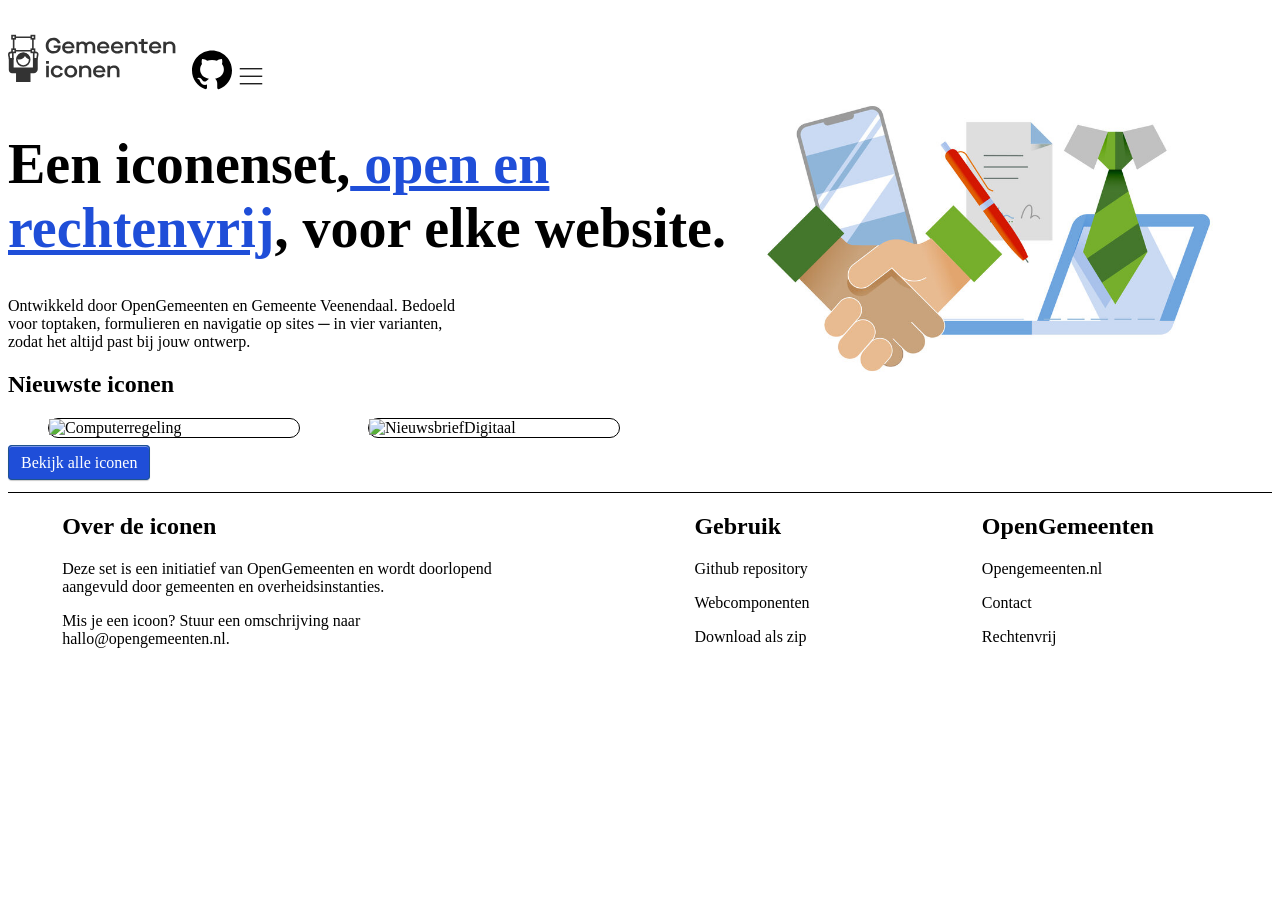
==== index.html @ 954dea54 "Made icons actually work with shared stylesheet" ====
<!DOCTYPE html>
<html lang="nl">
<head>
    <meta charset="UTF-8">
    <meta name="viewport" content="width=device-width, initial-scale=1.0">
    <link rel="stylesheet" href="styles/styles.css">
    <link rel="stylesheet" href="https://rowynn-eu.github.io/fdnd-gi-look-and-feel-styleguide/styleguide-gemeenteniconen.css">
    <title>Homepagina</title>
</head>
<body>
    <header>
        <a href="#main">Ga naar inhoud</a>
        <nav>
           <a href="index.html"><img src="assets/Logo-gemeenteniconen.svg" alt="gemeenteniconen.nl home" width="180"></a>
            <!-- Github logo -->
                <a class="a-github">
                    <svg width="40" height="40" viewBox="0 0 98 96"  class="github">
                        <path
                        d="M41.4395 69.3848C28.8066 67.8535 19.9062 58.7617 19.9062 46.9902C19.9062 42.2051 21.6289 37.0371 24.5 33.5918C23.2559 30.4336 23.4473 23.7344 24.8828 20.959C28.7109 20.4805 33.8789 22.4902 36.9414 25.2656C40.5781 24.1172 44.4062 23.543 49.0957 23.543C53.7852 23.543 57.6133 24.1172 61.0586 25.1699C64.0254 22.4902 69.2891 20.4805 73.1172 20.959C74.457 23.543 74.6484 30.2422 73.4043 33.4961C76.4668 37.1328 78.0937 42.0137 78.0937 46.9902C78.0937 58.7617 69.1934 67.6621 56.3691 69.2891C59.623 71.3945 61.8242 75.9883 61.8242 81.252L61.8242 91.2051C61.8242 94.0762 64.2168 95.7031 67.0879 94.5547C84.4102 87.9512 98 70.6289 98 49.1914C98 22.1074 75.9883 6.69539e-07 48.9043 4.309e-07C21.8203 1.92261e-07 -1.9479e-07 22.1074 -4.3343e-07 49.1914C-6.20631e-07 70.4375 13.4941 88.0469 31.6777 94.6504C34.2617 95.6074 36.75 93.8848 36.75 91.3008L36.75 83.6445C35.4102 84.2188 33.6875 84.6016 32.1562 84.6016C25.8398 84.6016 22.1074 81.1563 19.4277 74.7441C18.375 72.1602 17.2266 70.6289 15.0254 70.3418C13.877 70.2461 13.4941 69.7676 13.4941 69.1934C13.4941 68.0449 15.4082 67.1836 17.3223 67.1836C20.0977 67.1836 22.4902 68.9063 24.9785 72.4473C26.8926 75.2227 28.9023 76.4668 31.2949 76.4668C33.6875 76.4668 35.2187 75.6055 37.4199 73.4043C39.0469 71.7773 40.291 70.3418 41.4395 69.3848Z"
                        fill="black"/>
                     </svg>
                </a>
                <!-- hamburger mmmmmenu -->
                <svg width="30" height="30" viewBox="0 0 24 24" class="hamburger">
                    <line x1="3" y1="7" x2="21" y2="7" stroke="black"></line>
                    <line x1="3" y1="13" x2="21" y2="13" stroke="black"></line>
                    <line x1="3" y1="19" x2="21" y2="19" stroke="black"></line>
                </svg>
                
        </nav>
    </header>

    <main id="main">
        <hgroup>
            <h1>Een iconenset,<a href="royalty-free.html"> open en rechtenvrij</a>, voor elke website.</h1>
            <p> Ontwikkeld door OpenGemeenten en Gemeente Veenendaal. Bedoeld voor toptaken, formulieren en navigatie op
                sites ─ in vier varianten, zodat het altijd past bij jouw ontwerp.</p>
        </hgroup>

        <img src="assets/solliciteren.jpg" alt="" class="illustrations">

        <h2>Nieuwste iconen</h2>
            <ul>
                <li><img src="https://raw.githubusercontent.com/OpenGemeenten/Iconenset/fa603235cc5faf9faaf280a0f7736859b509a581/Svg/Regular/Computerregeling.svg" alt="Computerregeling"></li>
                <li><img src="https://raw.githubusercontent.com/OpenGemeenten/Iconenset/fa603235cc5faf9faaf280a0f7736859b509a581/Svg/Regular/NieuwsbriefDigitaal.svg" alt="NieuwsbriefDigitaal"></li>
            </ul>
            <a href="icons.html" class="icons-link">Bekijk alle iconen</a>
    </main>

    <footer>
        <section class="footer_p">
            <h2>Over de iconen</h2>
                <p>Deze set is een initiatief van OpenGemeenten 
                en wordt doorlopend aangevuld door gemeenten en overheidsinstanties.</p> 
                <p>Mis je een icoon? Stuur een omschrijving naar hallo@opengemeenten.nl.</p>
        </section>
        <section>
            <h2>Gebruik</h2>
                <p>Github repository </p>
                <p>Webcomponenten</p>
                <p>Download als zip</p>
        </section>
        <section>
            <h2>OpenGemeenten</h2>
                <p>Opengemeenten.nl</p>
                <p>Contact</p> 
                <p>Rechtenvrij</p>
        </section>
    </footer>

</body>
</html>
---- styles/styles.css ----
header > a {
    opacity: 0;
    &:focus {
        opacity: 1;
    }
}

h1 {
   max-width: 780px;
   
   a {
    color: #1F4ED8;
}

    @media (min-width: 470px) {
        /* clamp: first is min-width, next is preferred width and last is max-width */
        font-size: clamp(2rem, 7vw, 3.5rem);
        
    }
}

hgroup > p {
    max-width: 450px;
}

.illustrations {
    width: clamp(200px, 40vw + 1rem, 600px);

    @media (min-width: 1280px) {
        position: absolute;
        top: 90px;
        right: 27px;
    }
}

ul {
    list-style-type:"";
    display: grid;
    gap: 20px;

    grid-template-columns: 1fr;
    grid-template-rows: 1fr 1fr;
    @media (min-width:319px) {
        grid-template-columns: 1fr 1fr;
        grid-template-rows: 1fr;
    }


    @media (min-width:650px) {
        grid-template-columns: 300px 300px;
        grid-template-rows: 1fr;
    }

    li {
        border: black 1px solid;
        border-radius: 10px;
        max-width: 250px;
        &:hover {
            box-shadow: 0 4px 8px 0 rgba(0, 0, 0, 0.2), 0 6px 20px 0 rgba(0, 0, 0, 0.19);
            translate: 0 -1px
        }
    }
}

.icons-link {
    border-radius: 4px;
    border: solid 1px #20538D;
    box-shadow: inset 0 1px 0 rgba(255, 255, 255, 0.4), 0 1px 1px rgba(0, 0, 0, 0.2);
    background: #1F4ED8;
    color: #FFF;
    padding: 8px 12px;
    text-decoration: none;
}



footer {

    margin-top: 20px;
    position: relative;
    border-top: 1px solid black;

    @media (min-width: 780px) {
        display: flex;
        justify-content: space-around;

        section {
            margin-right: 4rem;
        }

    }

    .footer_p {
        
        max-width: 460px;
    }
}
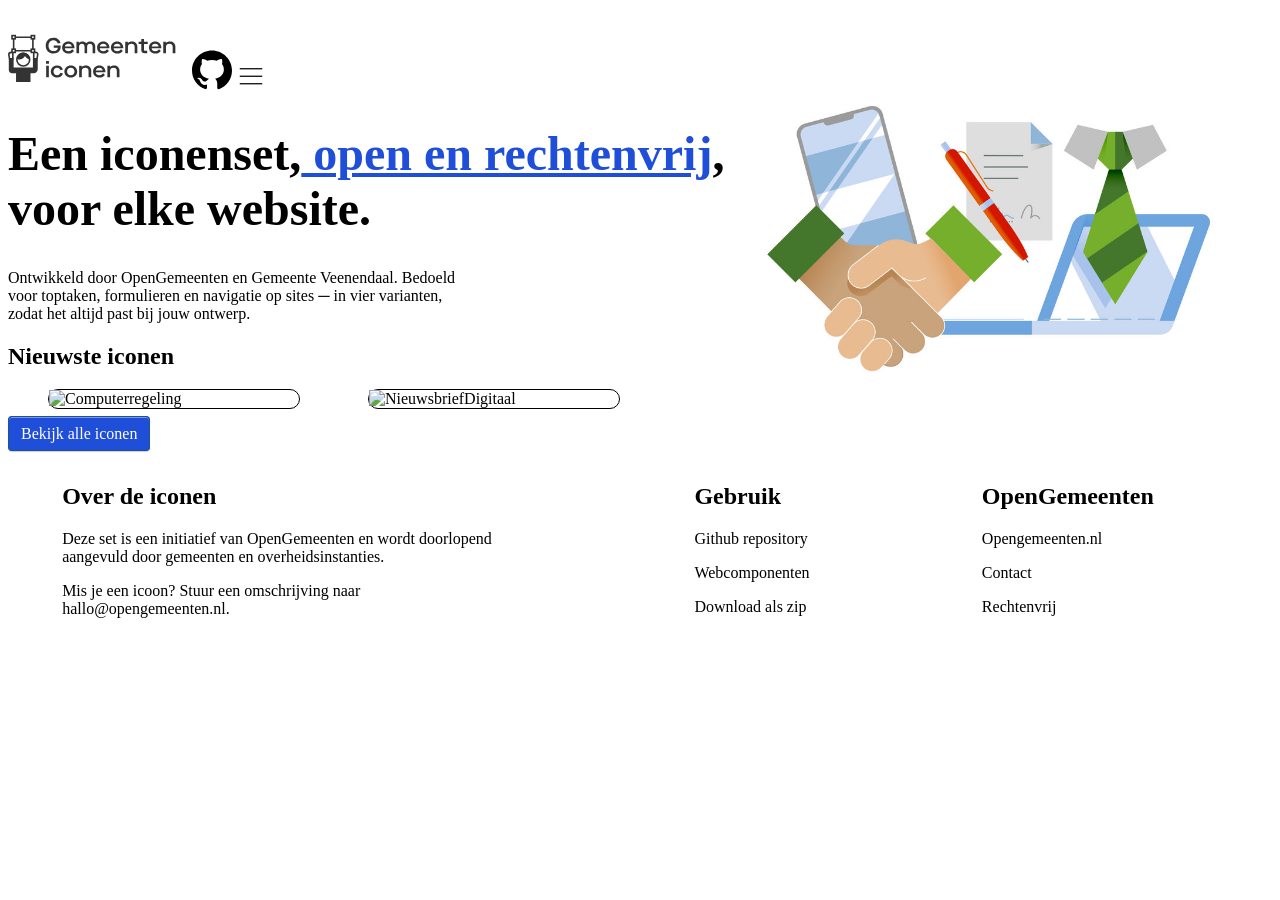
==== commit e4dc0a05: "#14 made almost everything light-dark just need to change the icons to the same as the icon page and" ====
--- a/index.html
+++ b/index.html
@@ -16,8 +16,7 @@
                 <a class="a-github">
                     <svg width="40" height="40" viewBox="0 0 98 96"  class="github">
                         <path
-                        d="M41.4395 69.3848C28.8066 67.8535 19.9062 58.7617 19.9062 46.9902C19.9062 42.2051 21.6289 37.0371 24.5 33.5918C23.2559 30.4336 23.4473 23.7344 24.8828 20.959C28.7109 20.4805 33.8789 22.4902 36.9414 25.2656C40.5781 24.1172 44.4062 23.543 49.0957 23.543C53.7852 23.543 57.6133 24.1172 61.0586 25.1699C64.0254 22.4902 69.2891 20.4805 73.1172 20.959C74.457 23.543 74.6484 30.2422 73.4043 33.4961C76.4668 37.1328 78.0937 42.0137 78.0937 46.9902C78.0937 58.7617 69.1934 67.6621 56.3691 69.2891C59.623 71.3945 61.8242 75.9883 61.8242 81.252L61.8242 91.2051C61.8242 94.0762 64.2168 95.7031 67.0879 94.5547C84.4102 87.9512 98 70.6289 98 49.1914C98 22.1074 75.9883 6.69539e-07 48.9043 4.309e-07C21.8203 1.92261e-07 -1.9479e-07 22.1074 -4.3343e-07 49.1914C-6.20631e-07 70.4375 13.4941 88.0469 31.6777 94.6504C34.2617 95.6074 36.75 93.8848 36.75 91.3008L36.75 83.6445C35.4102 84.2188 33.6875 84.6016 32.1562 84.6016C25.8398 84.6016 22.1074 81.1563 19.4277 74.7441C18.375 72.1602 17.2266 70.6289 15.0254 70.3418C13.877 70.2461 13.4941 69.7676 13.4941 69.1934C13.4941 68.0449 15.4082 67.1836 17.3223 67.1836C20.0977 67.1836 22.4902 68.9063 24.9785 72.4473C26.8926 75.2227 28.9023 76.4668 31.2949 76.4668C33.6875 76.4668 35.2187 75.6055 37.4199 73.4043C39.0469 71.7773 40.291 70.3418 41.4395 69.3848Z"
-                        fill="black"/>
+                        d="M41.4395 69.3848C28.8066 67.8535 19.9062 58.7617 19.9062 46.9902C19.9062 42.2051 21.6289 37.0371 24.5 33.5918C23.2559 30.4336 23.4473 23.7344 24.8828 20.959C28.7109 20.4805 33.8789 22.4902 36.9414 25.2656C40.5781 24.1172 44.4062 23.543 49.0957 23.543C53.7852 23.543 57.6133 24.1172 61.0586 25.1699C64.0254 22.4902 69.2891 20.4805 73.1172 20.959C74.457 23.543 74.6484 30.2422 73.4043 33.4961C76.4668 37.1328 78.0937 42.0137 78.0937 46.9902C78.0937 58.7617 69.1934 67.6621 56.3691 69.2891C59.623 71.3945 61.8242 75.9883 61.8242 81.252L61.8242 91.2051C61.8242 94.0762 64.2168 95.7031 67.0879 94.5547C84.4102 87.9512 98 70.6289 98 49.1914C98 22.1074 75.9883 6.69539e-07 48.9043 4.309e-07C21.8203 1.92261e-07 -1.9479e-07 22.1074 -4.3343e-07 49.1914C-6.20631e-07 70.4375 13.4941 88.0469 31.6777 94.6504C34.2617 95.6074 36.75 93.8848 36.75 91.3008L36.75 83.6445C35.4102 84.2188 33.6875 84.6016 32.1562 84.6016C25.8398 84.6016 22.1074 81.1563 19.4277 74.7441C18.375 72.1602 17.2266 70.6289 15.0254 70.3418C13.877 70.2461 13.4941 69.7676 13.4941 69.1934C13.4941 68.0449 15.4082 67.1836 17.3223 67.1836C20.0977 67.1836 22.4902 68.9063 24.9785 72.4473C26.8926 75.2227 28.9023 76.4668 31.2949 76.4668C33.6875 76.4668 35.2187 75.6055 37.4199 73.4043C39.0469 71.7773 40.291 70.3418 41.4395 69.3848Z"/>
                      </svg>
                 </a>
                 <!-- hamburger mmmmmenu -->
--- a/styles/styles.css
+++ b/styles/styles.css
@@ -2,6 +2,34 @@
     opacity: 0;
     &:focus {
         opacity: 1;
+    }
+}
+
+header {
+    @media (prefers-color-scheme: dark) {
+        img {
+            filter: invert(1);
+        }
+    }
+
+    .a-github {
+
+        text-decoration: none;
+            &:hover {
+                svg {
+                    fill: var(--accent);
+                    translate: 0 -1px;
+                    outline: var(--fg-2);
+                }
+
+            }
+
+        svg {
+            fill: var(--fg-0);
+            
+
+        }
+        
     }
 }
 
@@ -14,8 +42,7 @@
 
     @media (min-width: 470px) {
         /* clamp: first is min-width, next is preferred width and last is max-width */
-        font-size: clamp(2rem, 7vw, 3.5rem);
-        
+        font-size: clamp(2rem, 7vw, 3rem);
     }
 }
 
@@ -25,6 +52,7 @@
 
 .illustrations {
     width: clamp(200px, 40vw + 1rem, 600px);
+    border: solid 3px var(--accent);
 
     @media (min-width: 1280px) {
         position: absolute;
@@ -78,7 +106,7 @@
 
     margin-top: 20px;
     position: relative;
-    border-top: 1px solid black;
+    border-top: 1px solid var(--fg-0);
 
     @media (min-width: 780px) {
         display: flex;
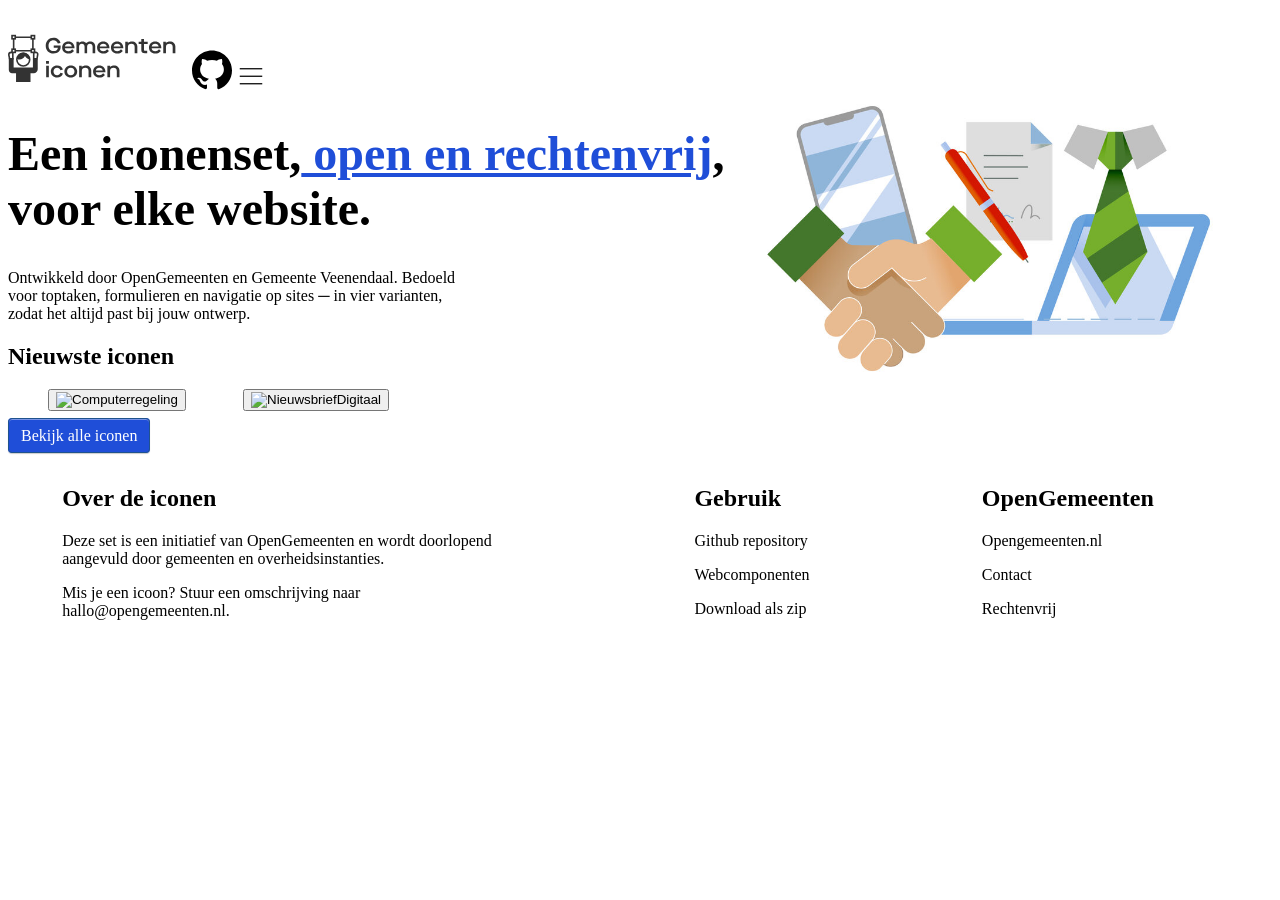
==== commit 1527f5c9: "#14 made icons like stylesheet" ====
--- a/index.html
+++ b/index.html
@@ -40,8 +40,8 @@
 
         <h2>Nieuwste iconen</h2>
             <ul>
-                <li><img src="https://raw.githubusercontent.com/OpenGemeenten/Iconenset/fa603235cc5faf9faaf280a0f7736859b509a581/Svg/Regular/Computerregeling.svg" alt="Computerregeling"></li>
-                <li><img src="https://raw.githubusercontent.com/OpenGemeenten/Iconenset/fa603235cc5faf9faaf280a0f7736859b509a581/Svg/Regular/NieuwsbriefDigitaal.svg" alt="NieuwsbriefDigitaal"></li>
+                <li><button class="button button-card secondary"><img src="https://raw.githubusercontent.com/OpenGemeenten/Iconenset/fa603235cc5faf9faaf280a0f7736859b509a581/Svg/Regular/Computerregeling.svg" alt="Computerregeling"></button></li>
+                <li><button class="button button-card secondary"><img src="https://raw.githubusercontent.com/OpenGemeenten/Iconenset/fa603235cc5faf9faaf280a0f7736859b509a581/Svg/Regular/NieuwsbriefDigitaal.svg" alt="NieuwsbriefDigitaal"></button></li>
             </ul>
             <a href="icons.html" class="icons-link">Bekijk alle iconen</a>
     </main>
--- a/styles/styles.css
+++ b/styles/styles.css
@@ -74,20 +74,21 @@
     }
 
 
-    @media (min-width:650px) {
-        grid-template-columns: 300px 300px;
+    @media (min-width:420px) {
+        grid-template-columns: 175px 175px;
         grid-template-rows: 1fr;
     }
 
-    li {
-        border: black 1px solid;
-        border-radius: 10px;
-        max-width: 250px;
-        &:hover {
-            box-shadow: 0 4px 8px 0 rgba(0, 0, 0, 0.2), 0 6px 20px 0 rgba(0, 0, 0, 0.19);
-            translate: 0 -1px
+    li > button > img {
+            width:100%;
+            height: 100%;
         }
-    }
+
+        @media (prefers-color-scheme: dark) {
+            img {
+                filter: invert(1);
+            }
+        }
 }
 
 .icons-link {
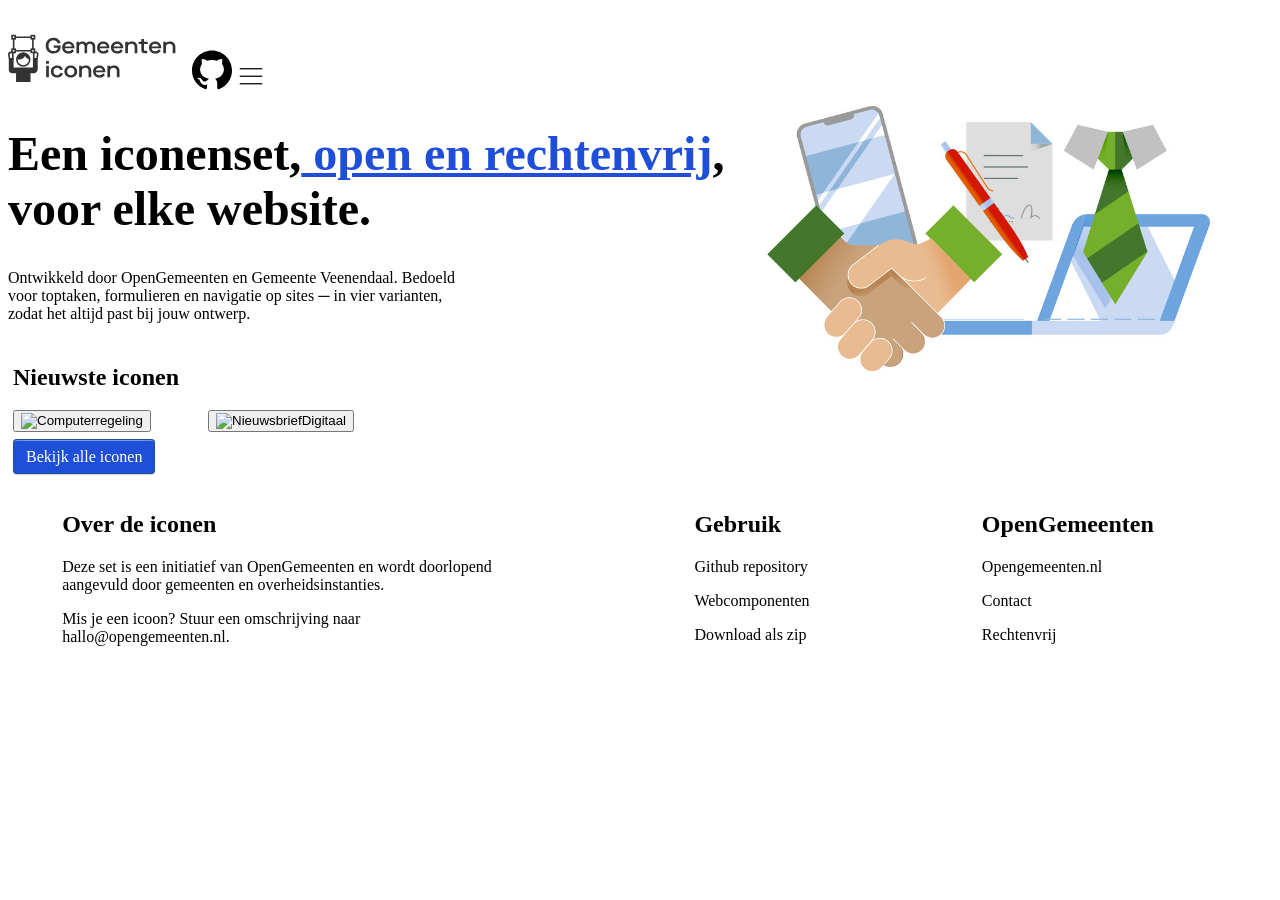
==== commit 0f384405: "made icons more noticable" ====
--- a/index.html
+++ b/index.html
@@ -37,13 +37,14 @@
         </hgroup>
 
         <img src="assets/solliciteren.jpg" alt="" class="illustrations">
-
-        <h2>Nieuwste iconen</h2>
-            <ul>
-                <li><button class="button button-card secondary"><img src="https://raw.githubusercontent.com/OpenGemeenten/Iconenset/fa603235cc5faf9faaf280a0f7736859b509a581/Svg/Regular/Computerregeling.svg" alt="Computerregeling"></button></li>
-                <li><button class="button button-card secondary"><img src="https://raw.githubusercontent.com/OpenGemeenten/Iconenset/fa603235cc5faf9faaf280a0f7736859b509a581/Svg/Regular/NieuwsbriefDigitaal.svg" alt="NieuwsbriefDigitaal"></button></li>
-            </ul>
-            <a href="icons.html" class="icons-link">Bekijk alle iconen</a>
+        <div>
+            <h2>Nieuwste iconen</h2>
+                <ul>
+                    <li><button class="button button-card secondary"><img src="https://raw.githubusercontent.com/OpenGemeenten/Iconenset/fa603235cc5faf9faaf280a0f7736859b509a581/Svg/Regular/Computerregeling.svg" alt="Computerregeling"></button></li>
+                    <li><button class="button button-card secondary"><img src="https://raw.githubusercontent.com/OpenGemeenten/Iconenset/fa603235cc5faf9faaf280a0f7736859b509a581/Svg/Regular/NieuwsbriefDigitaal.svg" alt="NieuwsbriefDigitaal"></button></li>
+                </ul>
+                <a href="icons.html" class="icons-link button">Bekijk alle iconen</a>
+        </div>
     </main>
 
     <footer>
--- a/styles/styles.css
+++ b/styles/styles.css
@@ -61,10 +61,19 @@
     }
 }
 
+div {
+    padding: 5px;
+    border: dashed 3px var(--fg-0);
+    max-width: max-content;
+
+}
+
 ul {
     list-style-type:"";
     display: grid;
     gap: 20px;
+    padding-left: 0px;
+
 
     grid-template-columns: 1fr;
     grid-template-rows: 1fr 1fr;
@@ -99,6 +108,7 @@
     color: #FFF;
     padding: 8px 12px;
     text-decoration: none;
+    max-width: 480px;
 }
 
 
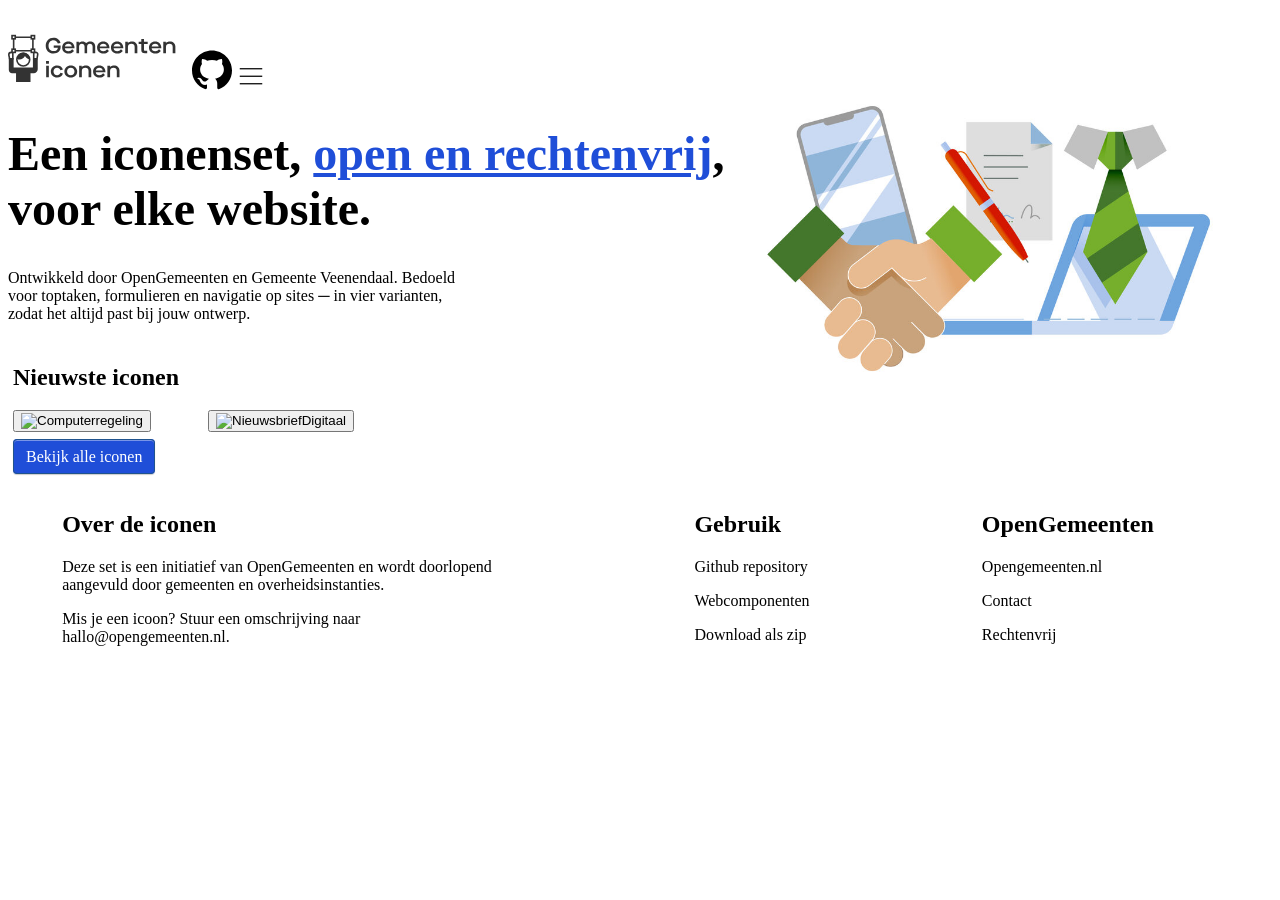
==== commit 14d063ba: "removed hyphens and fixed space in link #1" ====
--- a/index.html
+++ b/index.html
@@ -31,7 +31,7 @@
 
     <main id="main">
         <hgroup>
-            <h1>Een iconenset,<a href="royalty-free.html"> open en rechtenvrij</a>, voor elke website.</h1>
+            <h1>Een iconenset, <a href="royalty-free.html">open en rechtenvrij</a>, voor elke website.</h1>
             <p> Ontwikkeld door OpenGemeenten en Gemeente Veenendaal. Bedoeld voor toptaken, formulieren en navigatie op
                 sites ─ in vier varianten, zodat het altijd past bij jouw ontwerp.</p>
         </hgroup>
--- a/styles/styles.css
+++ b/styles/styles.css
@@ -1,3 +1,5 @@
+
+
 header > a {
     opacity: 0;
     &:focus {
@@ -35,6 +37,7 @@
 
 h1 {
    max-width: 780px;
+   hyphens: unset;
    
    a {
     color: #1F4ED8;
@@ -44,6 +47,14 @@
         /* clamp: first is min-width, next is preferred width and last is max-width */
         font-size: clamp(2rem, 7vw, 3rem);
     }
+}
+
+h2 {
+    hyphens: unset;
+}
+
+p {
+    hyphens: unset;
 }
 
 hgroup > p {
@@ -118,6 +129,7 @@
     margin-top: 20px;
     position: relative;
     border-top: 1px solid var(--fg-0);
+    
 
     @media (min-width: 780px) {
         display: flex;
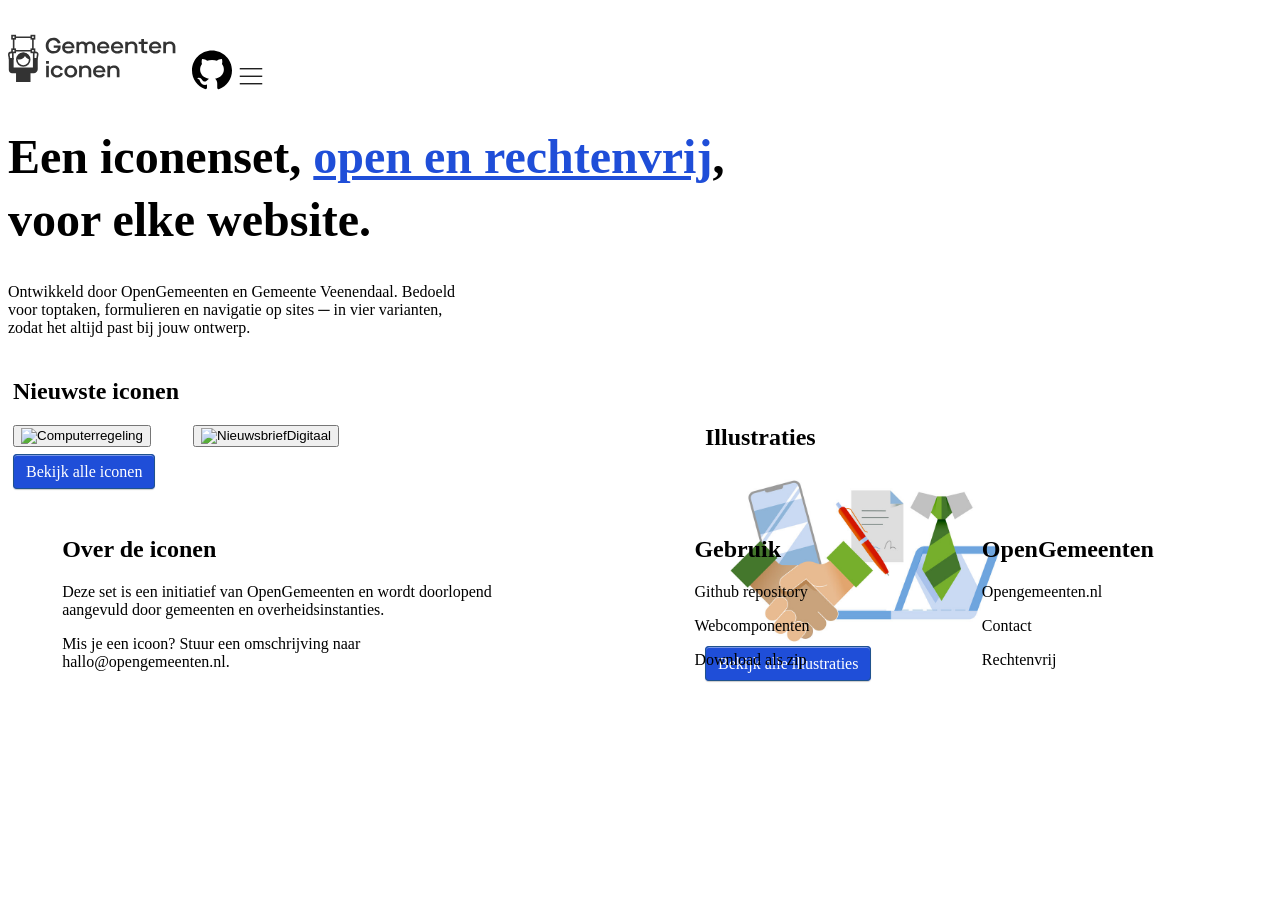
==== commit 54007126: "#17 made illustrations look like "nieuwste iconen" and placed it closeby" ====
--- a/index.html
+++ b/index.html
@@ -25,7 +25,6 @@
                     <line x1="3" y1="13" x2="21" y2="13" stroke="black"></line>
                     <line x1="3" y1="19" x2="21" y2="19" stroke="black"></line>
                 </svg>
-                
         </nav>
     </header>
 
@@ -36,7 +35,6 @@
                 sites ─ in vier varianten, zodat het altijd past bij jouw ontwerp.</p>
         </hgroup>
 
-        <img src="assets/solliciteren.jpg" alt="" class="illustrations">
         <div>
             <h2>Nieuwste iconen</h2>
                 <ul>
@@ -44,6 +42,12 @@
                     <li><button class="button button-card secondary"><img src="https://raw.githubusercontent.com/OpenGemeenten/Iconenset/fa603235cc5faf9faaf280a0f7736859b509a581/Svg/Regular/NieuwsbriefDigitaal.svg" alt="NieuwsbriefDigitaal"></button></li>
                 </ul>
                 <a href="icons.html" class="icons-link button">Bekijk alle iconen</a>
+        </div>
+
+        <div class="illustrations-div">
+            <h2>Illustraties</h2>
+            <img src="assets/solliciteren.jpg" alt="" class="illustrations">
+            <a href="icons.html" class="icons-link button">Bekijk alle illustraties</a>
         </div>
     </main>
 
--- a/styles/styles.css
+++ b/styles/styles.css
@@ -37,7 +37,11 @@
 
 h1 {
    max-width: 780px;
-   hyphens: unset;
+   line-height: 1.3;
+
+   @media (prefers-color-scheme: dark) {
+        line-height: 1.5;
+    }
    
    a {
     color: #1F4ED8;
@@ -49,12 +53,12 @@
     }
 }
 
-h2 {
+h2, p {
     hyphens: unset;
-}
 
-p {
-    hyphens: unset;
+    @media (prefers-color-scheme: dark) {
+        line-height: 1.6;
+    }
 }
 
 hgroup > p {
@@ -62,21 +66,30 @@
 }
 
 .illustrations {
-    width: clamp(200px, 40vw + 1rem, 600px);
-    border: solid 3px var(--accent);
+    width: clamp(140px, 88vw, 320px);
+    border: solid 3px var(--accent); 
+}
 
-    @media (min-width: 1280px) {
-        position: absolute;
-        top: 90px;
-        right: 27px;
-    }
+.illustrations-div {
+
+    margin-top: 5px;
+    
+
+    @media (min-width: 1100px) {
+            position: absolute;
+            top: 394px;
+            left: 700px;
+        }
 }
 
 div {
     padding: 5px;
     border: dashed 3px var(--fg-0);
-    max-width: max-content;
+    max-width: 340px;
 
+    @media (min-width: 1100px) {
+        margin-bottom: 30px;
+        }
 }
 
 ul {
@@ -95,7 +108,7 @@
 
 
     @media (min-width:420px) {
-        grid-template-columns: 175px 175px;
+        grid-template-columns: 160px 160px;
         grid-template-rows: 1fr;
     }
 
@@ -142,7 +155,6 @@
     }
 
     .footer_p {
-        
         max-width: 460px;
     }
 }
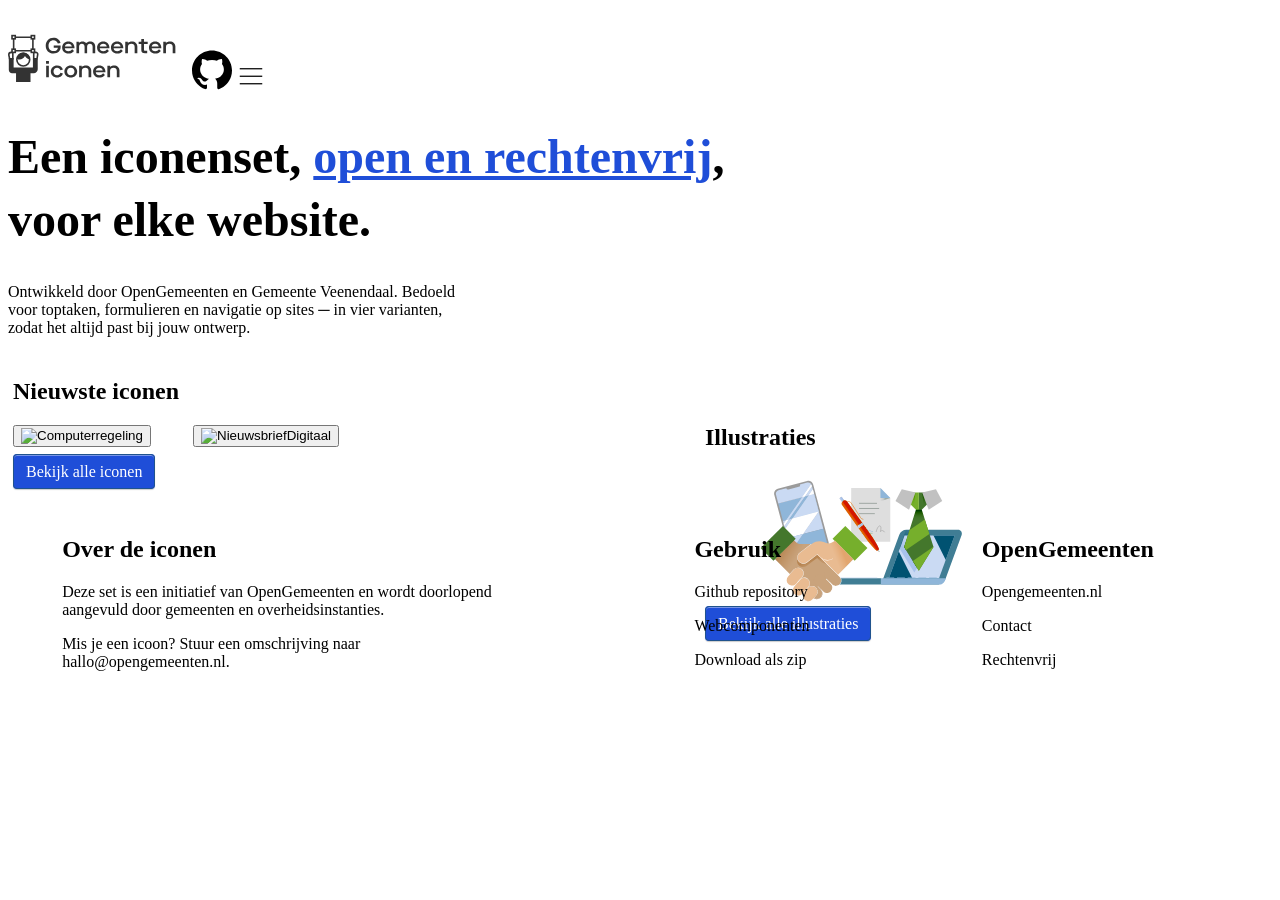
==== commit 21a24cc9: "fixed height problems by using svg instead closes #17" ====
--- a/index.html
+++ b/index.html
@@ -46,7 +46,7 @@
 
         <div class="illustrations-div">
             <h2>Illustraties</h2>
-            <img src="assets/solliciteren.jpg" alt="" class="illustrations">
+            <img src="assets/solliciteren.svg" alt="" class="illustrations">
             <a href="icons.html" class="icons-link button">Bekijk alle illustraties</a>
         </div>
     </main>
--- a/styles/styles.css
+++ b/styles/styles.css
@@ -67,7 +67,12 @@
 
 .illustrations {
     width: clamp(140px, 88vw, 320px);
-    border: solid 3px var(--accent); 
+    background-color: var(--bg-1); 
+
+
+    @media (min-width:340px) {
+    height: 140px;
+    }
 }
 
 .illustrations-div {
